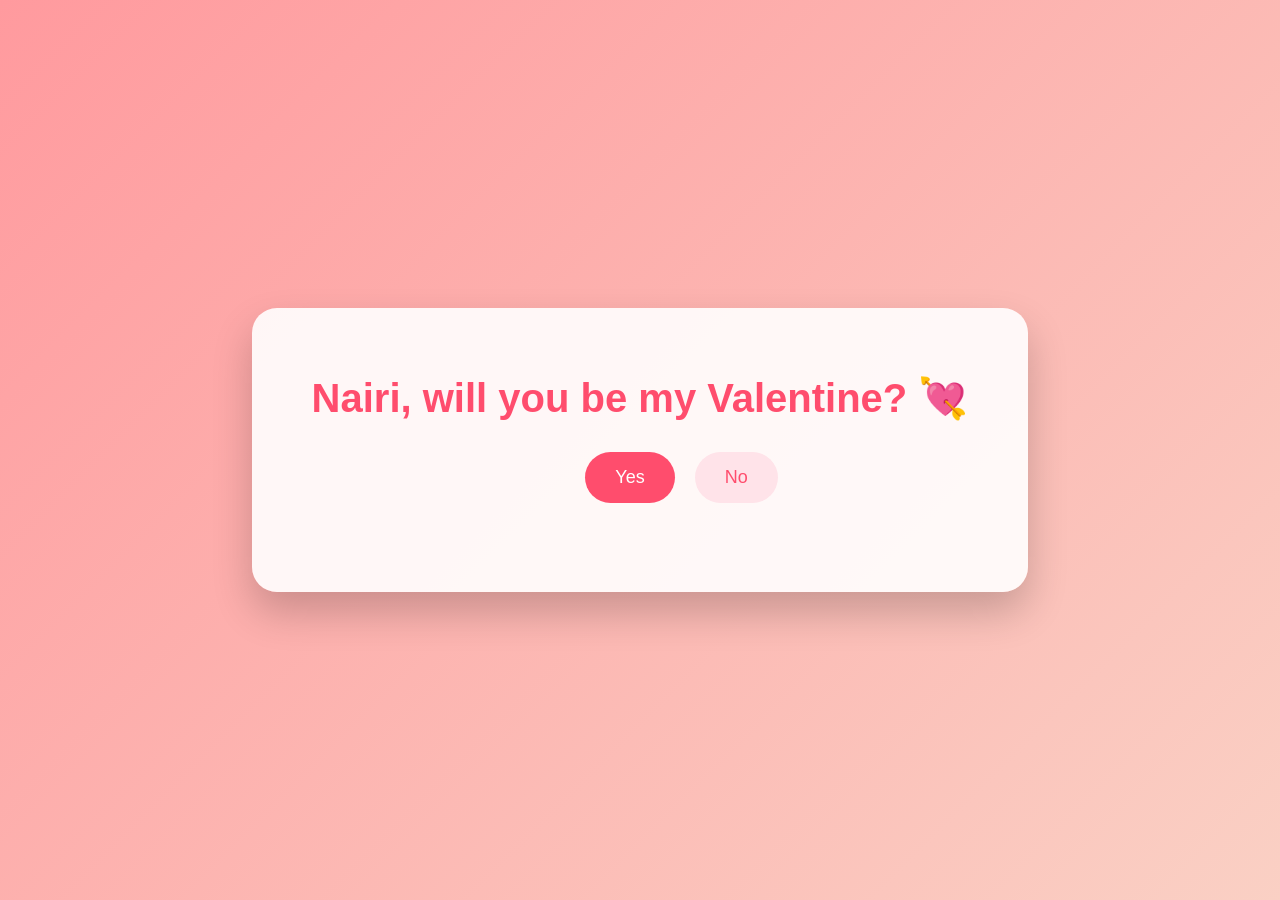
==== index.html @ 7d6ed56d "Add files via upload" ====
<!DOCTYPE html>
<html lang="en">
<head>
  <meta charset="UTF-8">
  <title>Be My Valentine 💖</title>
  <style>
    body {
      margin: 0;
      height: 100vh;
      background: linear-gradient(135deg, #ff9a9e, #fad0c4);
      display: flex;
      align-items: center;
      justify-content: center;
      font-family: 'Comic Sans MS', 'Segoe UI', sans-serif;
      overflow: hidden;
    }

    .card {
      background: rgba(255, 255, 255, 0.9);
      padding: 40px 60px;
      border-radius: 25px;
      text-align: center;
      box-shadow: 0 20px 40px rgba(0,0,0,0.2);
    }

    h1 {
      color: #ff4d6d;
      margin-bottom: 30px;
      font-size: 2.5em;
    }

    .buttons {
      position: relative;
      height: 100px;
    }

    button {
      padding: 15px 30px;
      font-size: 18px;
      border: none;
      border-radius: 999px;
      cursor: pointer;
      transition: transform 0.2s ease;
    }

    #yes {
      background: #ff4d6d;
      color: white;
      margin-right: 20px;
    }

    #no {
      background: #ffe3e9;
      color: #ff4d6d;
      position: absolute;
    }

    /* Floating flowers */
    .flower {
      position: absolute;
      font-size: 24px;
      animation: float 10s linear infinite;
      opacity: 0.8;
    }

    @keyframes float {
      from {
        transform: translateY(100vh) rotate(0deg);
      }
      to {
        transform: translateY(-10vh) rotate(360deg);
      }
    }
  </style>
</head>
<body>

<div class="card">
  <h1>Nairi, will you be my Valentine? 💘</h1>
  <div class="buttons">
    <button id="yes" onclick="alert('YAY!!! 💖🌹')">Yes</button>
    <button id="no">No</button>
  </div>
</div>

<script>
    const noBtn = document.getElementById("no");
    const yesBtn = document.getElementById("yes");
    const card = document.querySelector(".card");
  
    noBtn.addEventListener("mouseover", () => {
      const x = Math.random() * 250;
      const y = Math.random() * 80;
      noBtn.style.transform = `translate(${x}px, ${y}px)`;
    });
  
    yesBtn.addEventListener("click", () => {
      card.innerHTML = `
        <h1>💖🐱</h1>
        <img src="https://media.giphy.com/media/JIX9t2j0ZTN9S/giphy.gif"
             style="width:260px;border-radius:20px;">
      `;
      launchConfetti();
    });
  
    function launchConfetti() {
      for (let i = 0; i < 30; i++) {
        const heart = document.createElement("div");
        heart.innerText = "💖";
        heart.style.position = "fixed";
        heart.style.left = Math.random() * 100 + "vw";
        heart.style.top = "-20px";
        heart.style.fontSize = "24px";
        heart.style.animation = "fall 3s linear";
        document.body.appendChild(heart);
        setTimeout(() => heart.remove(), 3000);
      }
    }

    
  </script>
  

</body>
</html>
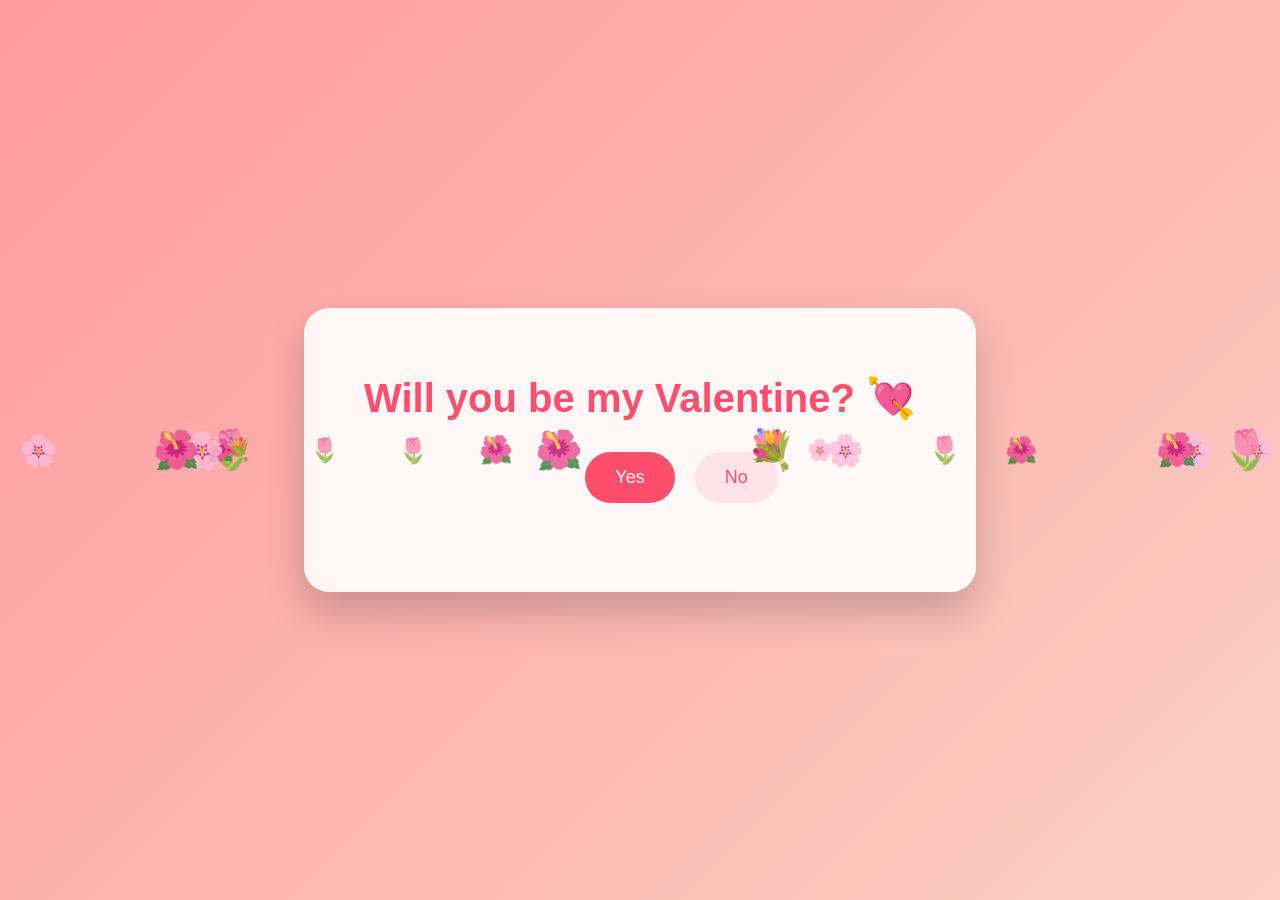
==== commit f4a46cf8: "Add files via upload" ====
--- a/index.html
+++ b/index.html
@@ -3,123 +3,18 @@
 <head>
   <meta charset="UTF-8">
   <title>Be My Valentine 💖</title>
-  <style>
-    body {
-      margin: 0;
-      height: 100vh;
-      background: linear-gradient(135deg, #ff9a9e, #fad0c4);
-      display: flex;
-      align-items: center;
-      justify-content: center;
-      font-family: 'Comic Sans MS', 'Segoe UI', sans-serif;
-      overflow: hidden;
-    }
-
-    .card {
-      background: rgba(255, 255, 255, 0.9);
-      padding: 40px 60px;
-      border-radius: 25px;
-      text-align: center;
-      box-shadow: 0 20px 40px rgba(0,0,0,0.2);
-    }
-
-    h1 {
-      color: #ff4d6d;
-      margin-bottom: 30px;
-      font-size: 2.5em;
-    }
-
-    .buttons {
-      position: relative;
-      height: 100px;
-    }
-
-    button {
-      padding: 15px 30px;
-      font-size: 18px;
-      border: none;
-      border-radius: 999px;
-      cursor: pointer;
-      transition: transform 0.2s ease;
-    }
-
-    #yes {
-      background: #ff4d6d;
-      color: white;
-      margin-right: 20px;
-    }
-
-    #no {
-      background: #ffe3e9;
-      color: #ff4d6d;
-      position: absolute;
-    }
-
-    /* Floating flowers */
-    .flower {
-      position: absolute;
-      font-size: 24px;
-      animation: float 10s linear infinite;
-      opacity: 0.8;
-    }
-
-    @keyframes float {
-      from {
-        transform: translateY(100vh) rotate(0deg);
-      }
-      to {
-        transform: translateY(-10vh) rotate(360deg);
-      }
-    }
-  </style>
+  <link rel="stylesheet" href="style.css">
 </head>
 <body>
 
 <div class="card">
-  <h1>Nairi, will you be my Valentine? 💘</h1>
+  <h1>Will you be my Valentine? 💘</h1>
   <div class="buttons">
-    <button id="yes" onclick="alert('YAY!!! 💖🌹')">Yes</button>
+    <button id="yes">Yes</button>
     <button id="no">No</button>
   </div>
 </div>
 
-<script>
-    const noBtn = document.getElementById("no");
-    const yesBtn = document.getElementById("yes");
-    const card = document.querySelector(".card");
-  
-    noBtn.addEventListener("mouseover", () => {
-      const x = Math.random() * 250;
-      const y = Math.random() * 80;
-      noBtn.style.transform = `translate(${x}px, ${y}px)`;
-    });
-  
-    yesBtn.addEventListener("click", () => {
-      card.innerHTML = `
-        <h1>💖🐱</h1>
-        <img src="https://media.giphy.com/media/JIX9t2j0ZTN9S/giphy.gif"
-             style="width:260px;border-radius:20px;">
-      `;
-      launchConfetti();
-    });
-  
-    function launchConfetti() {
-      for (let i = 0; i < 30; i++) {
-        const heart = document.createElement("div");
-        heart.innerText = "💖";
-        heart.style.position = "fixed";
-        heart.style.left = Math.random() * 100 + "vw";
-        heart.style.top = "-20px";
-        heart.style.fontSize = "24px";
-        heart.style.animation = "fall 3s linear";
-        document.body.appendChild(heart);
-        setTimeout(() => heart.remove(), 3000);
-      }
-    }
-
-    
-  </script>
-  
-
+<script src="script.js"></script>
 </body>
 </html>
--- a/style.css
+++ b/style.css
@@ -0,0 +1,68 @@
+body {
+  margin: 0;
+  height: 100vh;
+  background: linear-gradient(135deg, #ff9a9e, #fad0c4);
+  display: flex;
+  align-items: center;
+  justify-content: center;
+  font-family: 'Comic Sans MS', 'Segoe UI', sans-serif;
+  overflow: hidden;
+}
+
+.card {
+  background: rgba(255, 255, 255, 0.9);
+  padding: 40px 60px;
+  border-radius: 25px;
+  text-align: center;
+  box-shadow: 0 20px 40px rgba(0,0,0,0.2);
+}
+
+h1 {
+  color: #ff4d6d;
+  margin-bottom: 30px;
+  font-size: 2.5em;
+}
+
+.buttons {
+  position: relative;
+  height: 100px;
+}
+
+button {
+  padding: 15px 30px;
+  font-size: 18px;
+  border: none;
+  border-radius: 999px;
+  cursor: pointer;
+  transition: transform 0.2s ease;
+}
+
+#yes {
+  background: #ff4d6d;
+  color: white;
+  margin-right: 20px;
+}
+
+#no {
+  background: #ffe3e9;
+  color: #ff4d6d;
+  position: absolute;
+}
+
+/* Floating flowers */
+.flower {
+  position: absolute;
+  font-size: 24px;
+  animation: float 10s linear infinite;
+  opacity: 0.8;
+}
+
+@keyframes float {
+  from { transform: translateY(100vh) rotate(0deg); }
+  to { transform: translateY(-10vh) rotate(360deg); }
+}
+
+/* Confetti hearts */
+@keyframes fall {
+  to { transform: translateY(110vh); opacity: 0; }
+}
